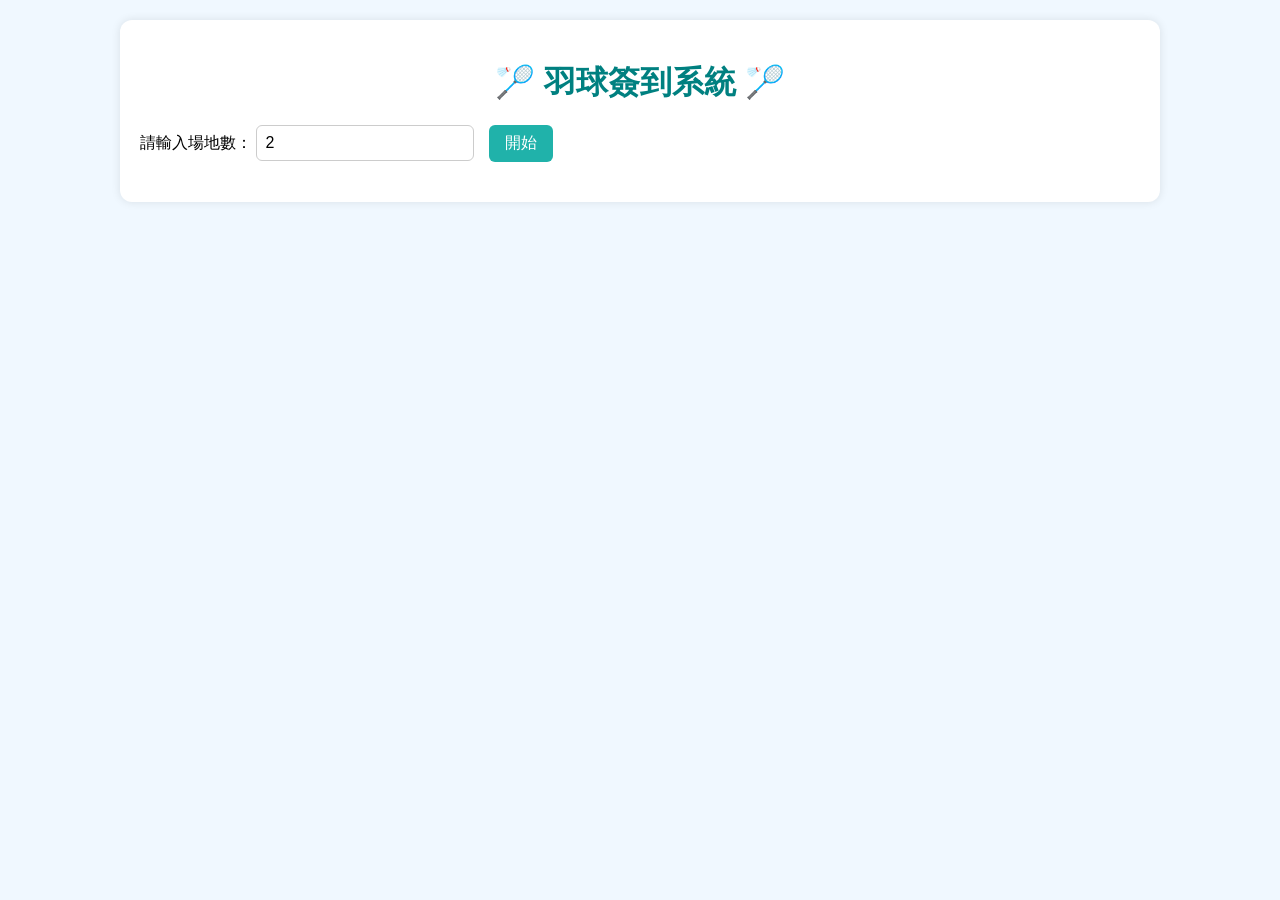
==== index.html @ 0ee83690 "change file name" ====
<!DOCTYPE html>
<html lang="zh-Hant">
<head>
  <meta charset="UTF-8">
  <title>羽球簽到系統</title>
  <link rel="stylesheet" href="style.css">
</head>
<body>
  <div class="container">
    <h1>🏸 羽球簽到系統 🏸</h1>

    <div class="setup">
      <label for="courtCount">請輸入場地數：</label>
      <input id="courtCount" type="number" min="1" value="2">
      <button onclick="initialize()">開始</button>
    </div>

    <div id="main" style="display: none;">
      <div class="sign-in">
        <input id="nameInput" type="text" placeholder="輸入名字">
        <button onclick="signIn()">簽到</button>
      </div>

      <div class="queue">
        <h2>🧍 等候區</h2>
        <ul id="queueList"></ul>
        <button onclick="assignToCourts()">安排比賽</button>
      </div>

      <div class="queue">
        <h2>🧍 排序區</h2>
        <ul id="sortedList"></ul>
        <button onclick="confirmSortedToQueue()">確認加入等候區</button>
      </div>

      <div class="empty-courts">
        <h2>🎾 空場</h2>
        <ul id="emptyCourtsList"></ul>
      </div>      

      <div id="courtsArea" class="courts-area"></div>
    </div>
  </div>

  <script src="script.js"></script>
</body>
</html>
---- style.css ----
body {
    background-image: url('image.png');
    font-family: 'Segoe UI', sans-serif;
    background: #f0f8ff;
    margin: 0;
    padding: 20px;
  }
  
  .container {
    max-width: 1000px;
    margin: auto;
    padding: 20px;
    background: #fff;
    border-radius: 12px;
    box-shadow: 0 0 10px rgba(0,0,0,0.1);
  }
  
  h1 {
    text-align: center;
    margin-bottom: 20px;
    color: #008080;
  }
  
  input[type="text"], input[type="number"] {
    padding: 8px;
    font-size: 16px;
    margin-right: 10px;
    border-radius: 6px;
    border: 1px solid #ccc;
  }
  
  button {
    padding: 8px 16px;
    font-size: 16px;
    border-radius: 6px;
    background-color: #20b2aa;
    color: white;
    border: none;
    cursor: pointer;
  }
  
  button:hover {
    background-color: #178f8a;
  }
  
  .queue, .sign-in, .setup {
    margin-bottom: 20px;
  }
  
  #queueList {
    list-style-type: none;
    padding: 0;
    display: flex;
    flex-wrap: wrap;
    gap: 10px;
  }
  
  #queueList li {
    background-color: #f4f4f4;
    padding: 8px 12px;
    border-radius: 8px;
    border: 1px solid #ccc;
  }
  
  .courts-area {
    display: flex;
    flex-wrap: wrap;
    gap: 20px;
    justify-content: center;
  }
  
  .court {
    width: 220px;
    padding: 10px;
    background-color: #e0ffff;
    border-radius: 12px;
    border: 2px solid #20b2aa;
    box-shadow: 0 0 5px rgba(0,0,0,0.1);
  }
  
  .court h3 {
    text-align: center;
    margin-bottom: 10px;
  }
  
  .court-field {
    background: linear-gradient(to right, #e6f7ff, #c6f1f5);
    border-radius: 10px;
    padding: 10px;
    min-height: 100px;
    display: flex;
    flex-wrap: wrap;
    gap: 8px;
    justify-content: center;
  }
  
  .player {
    background-color: #ffffff;
    border: 1px solid #20b2aa;
    border-radius: 8px;
    padding: 6px 10px;
  }

  .court {
    width: 300px;
    position: relative;
    background-color: #e0ffff;
    border-radius: 12px;
    border: 2px solid #20b2aa;
    padding: 10px;
    text-align: center;
  }
  
  .court-image {
    position: relative;
    width: 100%;
    background-image: url('court.jpg'); /* 使用你上傳的圖片 */
    background-size: cover;
    background-position: center;
    aspect-ratio: 4/3;
    margin-bottom: 10px;
    border-radius: 10px;
  }
  
  .player-box {
    position: absolute;
    background-color: rgba(255, 255, 255, 0.85);
    padding: 4px 8px;
    border-radius: 6px;
    font-size: 14px;
    border: 1px solid #ccc;
  }
  
  /* 四個球友位置 */
  .player1 { top: 20%; left: 20%; transform: translate(-50%, -50%); }
  .player2 { top: 20%; left: 80%; transform: translate(-50%, -50%); }
  .player3 { top: 80%; left: 20%; transform: translate(-50%, -50%); }
  .player4 { top: 80%; left: 80%; transform: translate(-50%, -50%); }
  
  .sortable-name {
    background-color: #f4f4f4;
    padding: 8px 12px;
    border-radius: 8px;
    border: 1px solid #ccc;
    cursor: pointer;
    margin: 4px;
    transition: background-color 0.2s;
    list-style-type: none;
    display: inline-block;
  }
  
  .sortable-name.selected {
    background-color: #a3d5ff;
  }
  
  #sortedList {
    list-style-type: none;
    padding: 0;
    display: flex;
    flex-wrap: wrap;
    gap: 10px;
  }
  
  .empty-courts {
    margin-top: 20px;
  }
  
  #emptyCourtsList {
    list-style-type: none;
    padding-left: 0;
  }
  
  #emptyCourtsList li {
    padding: 6px 10px;
    background-color: #e6ffe6;
    border: 1px solid #90ee90;
    border-radius: 6px;
    margin: 4px 0;
    display: inline-block;
  }
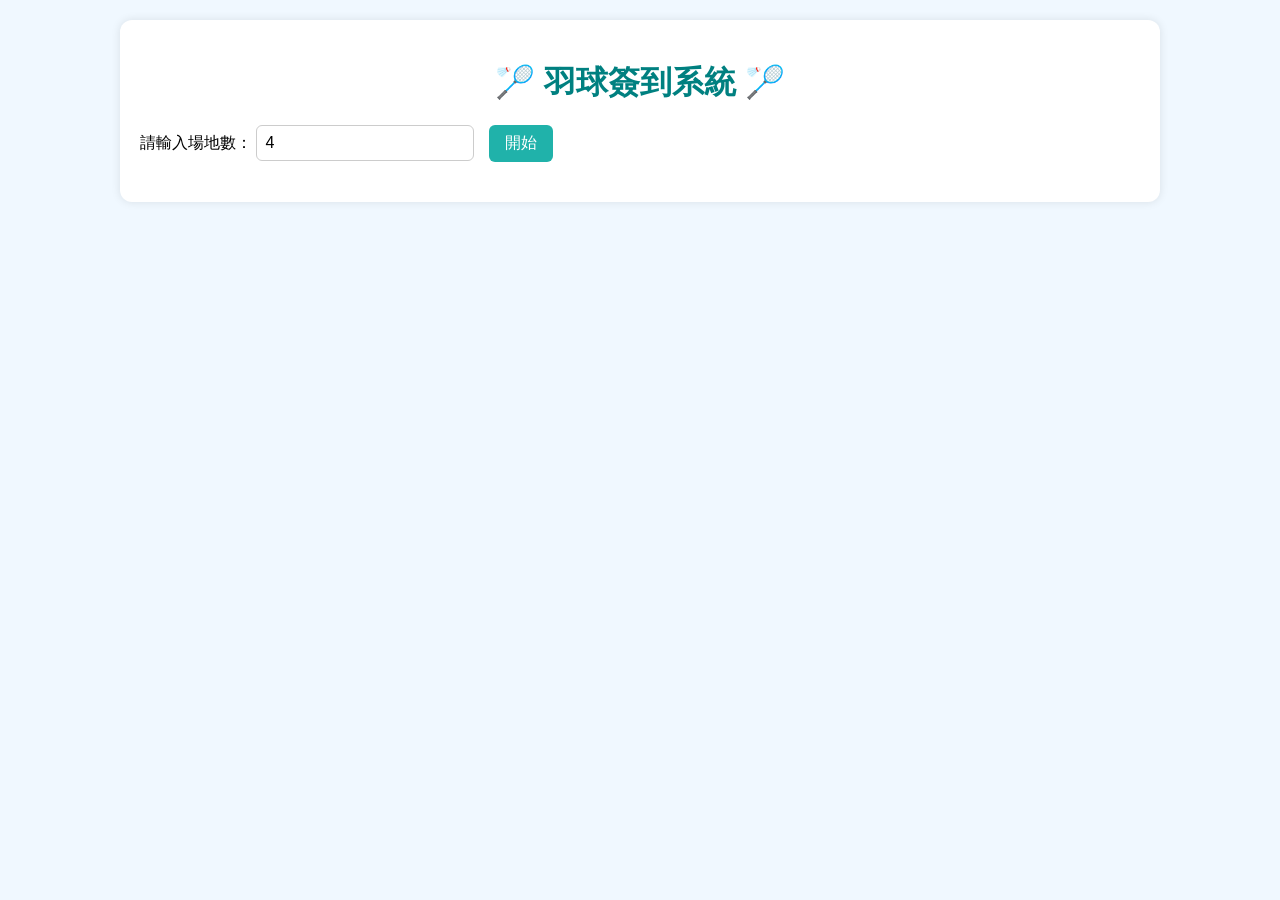
==== commit 48eec29d: "update" ====
--- a/index.html
+++ b/index.html
@@ -11,7 +11,7 @@
 
     <div class="setup">
       <label for="courtCount">請輸入場地數：</label>
-      <input id="courtCount" type="number" min="1" value="2">
+      <input id="courtCount" type="number" min="1" value="4">
       <button onclick="initialize()">開始</button>
     </div>
 
@@ -19,6 +19,11 @@
       <div class="sign-in">
         <input id="nameInput" type="text" placeholder="輸入名字">
         <button onclick="signIn()">簽到</button>
+      </div>
+      
+      <div class="leave">
+        <input type="text" id="leaveNameInput" placeholder="輸入要離開的人名">
+        <button onclick="leavePlayer()">提前離開</button>
       </div>
 
       <div class="queue">
@@ -39,7 +44,7 @@
       </div>      
 
       <div id="courtsArea" class="courts-area"></div>
-    </div>
+    </div>    
   </div>
 
   <script src="script.js"></script>
